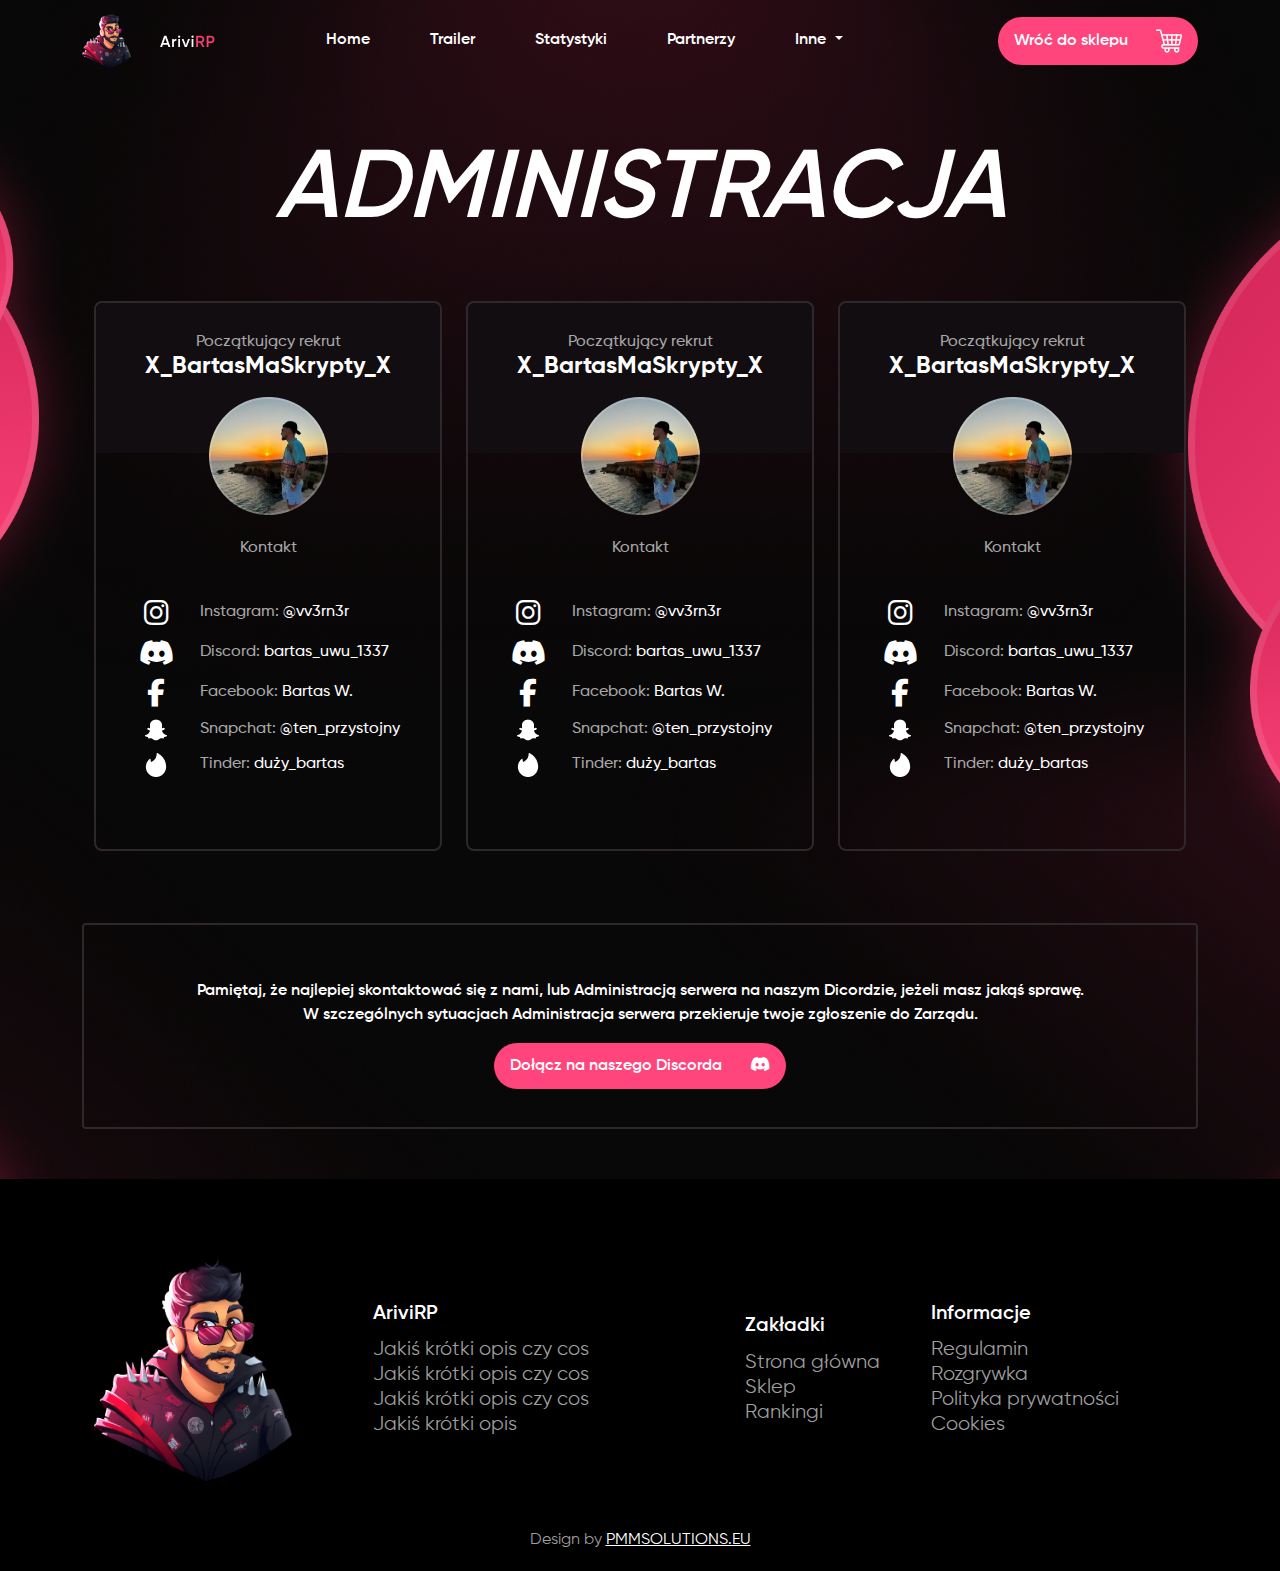
==== administracja.html @ 3c6401f3 "first-commit" ====
<!DOCTYPE html>
<html lang="en">
<head>
    <meta charset="UTF-8">
    <meta name="viewport" content="width=device-width, initial-scale=1.0">
    <title>ADMINISTRACJA</title>
    <link rel="shortcut icon" href="assets/images/logo.png">
    <!-- Bootstrap CSS -->
    <link rel="stylesheet" href="https://cdn.jsdelivr.net/npm/bootstrap@5.0.2/dist/css/bootstrap.min.css">
    <!-- fontawesome CSS -->
    <link rel="stylesheet" href="https://cdnjs.cloudflare.com/ajax/libs/font-awesome/6.5.1/css/all.min.css">

    <link href="assets/css/style.css" rel="stylesheet">
</head>
<body>
    <div class="wrapper">
        <div class="header">
            <nav class="navbar navbar-expand-lg">
                <div class="container">
                  <a class="navbar-brand" href="#">
                    <img src="assets/images/logo.png" class="me-4">
                    <img src="assets/images/logo-text.png" class="mb-none">
                  </a>
                  <button class="navbar-toggler" type="button" data-bs-toggle="collapse" data-bs-target="#navbarSupportedContent" aria-controls="navbarSupportedContent" aria-expanded="false" aria-label="Toggle navigation">
                    <img src="assets/images/menu-bar.png" alt="">
                  </button>
                  <div class="collapse navbar-collapse" id="navbarSupportedContent">
                    <ul class="navbar-nav mx-auto mb-2 mb-lg-0">
                      <li class="nav-item">
                        <a class="nav-link" href="index.html">Home</a>
                      </li>
                      <li class="nav-item">
                        <a class="nav-link" href="#">Trailer</a>
                      </li>
                      <li class="nav-item">
                        <a class="nav-link" href="#">Statystyki</a>
                      </li>
                      <li class="nav-item">
                        <a class="nav-link" href="#">Partnerzy</a>
                      </li>
                      <li class="nav-item dropdown">
                        <a class="nav-link dropdown-toggle" href="#" role="button" data-bs-toggle="dropdown" aria-expanded="false">
                            Inne
                        </a>
                        <ul class="dropdown-menu">
                          <li><a class="dropdown-item" href="administracja.html">Administracja</a></li>
                          <li><a class="dropdown-item" href="regulamin-rozgrywki.html">Regulamin rozgrywki</a></li>
                          <li><a class="dropdown-item" href="zbanowani.html">Zbanowani</a></li>
                        </ul>
                      </li>
                    </ul>
                    <ul class="navbar-nav">
                        <li class="nav-item">
                          <a class="btn btn-main" href="sklep.html">Wróć do sklepu <img src="assets/images/shopping-cart.png" class="ms-4"></a>
                        </li>
                    </ul>
                  </div>
                </div>
            </nav>
        </div>
        <div class="main-content">
            <div class="container">
                <div class="page-heading">ADMINISTRACJA</div>
                <div class="admin-cards-section pb-5">
                  <div class="row w-100 mx-auto">
                    <div class="col-lg-4 col-md-4 col-sm-12 col-12 mb-4">
                      <div class="admin-card">
                        <div class="top-content">
                          <div class="tag">Początkujący rekrut</div>
                          <div class="title">X_BartasMaSkrypty_X</div>
                          <div class="img mb-4"><img src="assets/images/card-avatar.png" class="mw-100"></div>
                          <div class="name">Kontakt</div>
                        </div>
                        <div class="social-content">
                          <div class="icon-flex">
                            <div class="icon"><i class="fab fa-instagram"></i></div>
                            <div>Instagram: <span class="text-white">@vv3rn3r</span></div>
                          </div>
                          <div class="icon-flex">
                            <div class="icon"><i class="fab fa-discord"></i></div>
                            <div>Discord: <span class="text-white">bartas_uwu_1337</span></div>
                          </div>
                          <div class="icon-flex">
                            <div class="icon"><i class="fab fa-facebook-f"></i></div>
                            <div>Facebook: <span class="text-white">Bartas W.</span></div>
                          </div>
                          <div class="icon-flex">
                            <div class="icon"><img src="assets/images/ghost.png"></div>
                            <div>Snapchat: <span class="text-white">@ten_przystojny</span></div>
                          </div>
                          <div class="icon-flex">
                            <div class="icon"><img src="assets/images/fire.png"></div>
                            <div>Tinder: <span class="text-white">duży_bartas</span></div>
                          </div>
                        </div>
                      </div>
                    </div>
                    <div class="col-lg-4 col-md-4 col-sm-12 col-12 mb-4">
                      <div class="admin-card">
                        <div class="top-content">
                          <div class="tag">Początkujący rekrut</div>
                          <div class="title">X_BartasMaSkrypty_X</div>
                          <div class="img mb-4"><img src="assets/images/card-avatar.png" class="mw-100"></div>
                          <div class="name">Kontakt</div>
                        </div>
                        <div class="social-content">
                          <div class="icon-flex">
                            <div class="icon"><i class="fab fa-instagram"></i></div>
                            <div>Instagram: <span class="text-white">@vv3rn3r</span></div>
                          </div>
                          <div class="icon-flex">
                            <div class="icon"><i class="fab fa-discord"></i></div>
                            <div>Discord: <span class="text-white">bartas_uwu_1337</span></div>
                          </div>
                          <div class="icon-flex">
                            <div class="icon"><i class="fab fa-facebook-f"></i></div>
                            <div>Facebook: <span class="text-white">Bartas W.</span></div>
                          </div>
                          <div class="icon-flex">
                            <div class="icon"><img src="assets/images/ghost.png"></div>
                            <div>Snapchat: <span class="text-white">@ten_przystojny</span></div>
                          </div>
                          <div class="icon-flex">
                            <div class="icon"><img src="assets/images/fire.png"></div>
                            <div>Tinder: <span class="text-white">duży_bartas</span></div>
                          </div>
                        </div>
                      </div>
                    </div>
                    <div class="col-lg-4 col-md-4 col-sm-12 col-12 mb-4">
                      <div class="admin-card">
                        <div class="top-content">
                          <div class="tag">Początkujący rekrut</div>
                          <div class="title">X_BartasMaSkrypty_X</div>
                          <div class="img mb-4"><img src="assets/images/card-avatar.png" class="mw-100"></div>
                          <div class="name">Kontakt</div>
                        </div>
                        <div class="social-content">
                          <div class="icon-flex">
                            <div class="icon"><i class="fab fa-instagram"></i></div>
                            <div>Instagram: <span class="text-white">@vv3rn3r</span></div>
                          </div>
                          <div class="icon-flex">
                            <div class="icon"><i class="fab fa-discord"></i></div>
                            <div>Discord: <span class="text-white">bartas_uwu_1337</span></div>
                          </div>
                          <div class="icon-flex">
                            <div class="icon"><i class="fab fa-facebook-f"></i></div>
                            <div>Facebook: <span class="text-white">Bartas W.</span></div>
                          </div>
                          <div class="icon-flex">
                            <div class="icon"><img src="assets/images/ghost.png"></div>
                            <div>Snapchat: <span class="text-white">@ten_przystojny</span></div>
                          </div>
                          <div class="icon-flex">
                            <div class="icon"><img src="assets/images/fire.png"></div>
                            <div>Tinder: <span class="text-white">duży_bartas</span></div>
                          </div>
                        </div>
                      </div>
                    </div>
                  </div>
                </div>
                <div class="main-card">
                    <p class="text-center">Pamiętaj, że najlepiej skontaktować się z nami, lub Administracją serwera na naszym Dicordzie, jeżeli masz jakąś sprawę. <br> W szczególnych sytuacjach Administracja serwera przekieruje twoje zgłoszenie do Zarządu.</p>
                    <div class="buttons text-center">
                        <a href="#" class="btn btn-main">Dołącz na naszego Discorda <i class="fab fa-discord ms-4"></i></a>
                    </div>
                </div>
            </div>
        </div>
        <div class="footer-section">
          <div class="container">
            <div class="footer-top">
              <div class="row mx-auto w-100 align-items-center">
                <div class="col-lg-3 col-md-3 col-sm-12 col-12">
                  <div class="footer-logo">
                    <img src="assets/images/hero-logo.png" class="w-100">
                  </div>
                </div>
                <div class="col-lg-4 col-md-3 col-sm-12 col-12">
                  <div class="footer-heading">AriviRP</div>
                  <div class="footer-link"><a href="#">Jakiś krótki opis czy cos</a></div>
                  <div class="footer-link"><a href="#">Jakiś krótki opis czy cos</a></div>
                  <div class="footer-link"><a href="#">Jakiś krótki opis czy cos</a></div>
                  <div class="footer-link"><a href="#">Jakiś krótki opis</a></div>
                </div>
                <div class="col-lg-2 col-md-3 col-sm-12 col-12">
                  <div class="footer-heading">Zakładki</div>
                  <div class="footer-link"><a href="#">Strona główna</a></div>
                  <div class="footer-link"><a href="#">Sklep</a></div>
                  <div class="footer-link"><a href="#">Rankingi</a></div>
                </div>
                <div class="col-lg-3 col-md-3 col-sm-12 col-12">
                  <div class="footer-heading">Informacje</div>
                  <div class="footer-link"><a href="#">Regulamin</a></div>
                  <div class="footer-link"><a href="#">Rozgrywka</a></div>
                  <div class="footer-link"><a href="#">Polityka prywatności</a></div>
                  <div class="footer-link"><a href="#">Cookies</a></div>
                </div>
              </div>
            </div>
            <div class="footer-copyright">
              <div class="text">Design by <a href="#">PMMSOLUTIONS.EU</a></div>
            </div>
          </div>
        </div>

    </div>


    <!-- Jquery CDN -->
    <script src="https://cdnjs.cloudflare.com/ajax/libs/jquery/3.4.1/jquery.min.js"></script>
    <!-- Bootstrap JS -->
    <script src="https://cdn.jsdelivr.net/npm/bootstrap@5.0.2/dist/js/bootstrap.bundle.min.js"></script>
    

</body>
</html>
---- assets/css/style.css ----
@font-face {
    font-family: "Gilroy";
    src: url(gilroy/Gilroy-Regular.ttf);
}
@font-face {
    font-family: "Gilroy-Medium";
    src: url(gilroy/Gilroy-Medium.ttf);
}
@font-face {
    font-family: "Gilroy-semibold";
    src: url(gilroy/Gilroy-SemiBold.ttf);
}
@font-face {
    font-family: "Gilroy-bold";
    src: url(gilroy/Gilroy-Bold.ttf);
}

*{
    padding: 0px;
    margin: 0px;
    box-sizing: border-box;
}

.btn {
    outline: 0px !important;
    box-shadow: none !important;
    color: inherit !important;
}

body {
    background-color: #090808;
    color: #FFFFFF;
    font-family: "Gilroy-semibold";
    scroll-behavior: smooth;
}
body .wrapper {
    background-image: url('../images/body-bg.png');
    /* background-position: center; */
    background-repeat: no-repeat;
    /* background-size: 100% 100%; */
    /* background-position: center; */
    background-size: cover;
}
.navbar-nav .nav-link{
    font-size: 16px;
    font-weight: 400;
    line-height: 19.6px;
    padding: 10px 60px 10px 0px !important;
    color: #FFFFFF;
    /* color: #D22557;
    color: #FF457B; */
}
.btn-main {
    background-color: #FF457B;
    border-radius: 50px;
    min-width: 150px;
    padding: 10px 15px !important;
    color: #FFFFFF !important;
}

.main-content{
    min-height: 100vh;
    padding: 50px 0px;
    background-image: url('../images/section-bg.png');
    background-size: calc(100% + 60px);
    background-position: top center;
}

.footer-section {
    background-color: #000000;
    padding: 80px 0px 20px;
}
.footer-section .footer-top {
    padding-bottom: 50px;
}
.footer-top .footer-logo img{
    max-width: 198px;
}
.footer-top .footer-heading{
    font-size: 20px;
    font-weight: 400;
    line-height: 24.5px;
    margin-bottom: 12px;
}
.footer-top .footer-link a{
    font-size: 20px;
    font-weight: 400;
    line-height: 24px;
    font-family: "Gilroy";
    display: inline-block;
    text-decoration: none;
    color: #9E9E9E;
}
.footer-section .footer-copyright{
    font-family: "Gilroy";
    font-size: 16px;
    font-weight: 400;
    line-height: 19.2px;
    text-align: center;
    color: #9E9E9E;
}
.footer-section .footer-copyright a{
    color: #FFFFFF;
}

.page-heading {
    font-size: 96px;
    font-style: italic;
    font-weight: 400;
    line-height: 120px;
    text-align: center;
    margin-bottom: 50px;
}

.main-card {
    border: 2px solid #2e282c;
    padding: 54px 20px 38px;
    border-radius: 4px;
    position: relative;
}
.main-card .vector-icon{
    position: absolute;
    left: 8px;
    top: 5px;
}
.main-card .newslatter-form{
    max-width: 806px !important;
    margin: auto;
    margin-bottom: 50px;
    border: 2px solid #2e282c;
    border-radius: 50px;
}
.main-card .newslatter-form .input-group{
    display: flex;
    width: 100%;
    align-items: center;
}
.main-card .newslatter-form .input-group .input-div{
    flex: 1;
}
.main-card .newslatter-form .input-group .input-div input{
    padding: 10px 25px;
    border: 0px;
    background-color: transparent;
    color: #FFFFFF;
    outline: 0px;
    box-shadow: none;
}
.main-card .newslatter-form .btn-main{
    border-radius: 50px !important;
}
.main-card .text{
    font-size: 20px;
    font-style: italic;
    font-weight: 400;
    line-height: 24.76px;
    text-align: center;
    max-width: 947px;
    margin: auto;
    margin-bottom: 30px;
}
.main-card .btn-main {
    min-width: 250px;
}
.btn-icon {
    background-color: #FF457B;
    border-radius: 50px;
    padding: 8px 10px;
    color: #FFFFFF !important;
}

.add-to-cart-card.main-card {
    padding: 18px 16px;
}
.add-to-cart-card.main-card .vector-icon {
    top: 10px;
}
.add-to-cart-card .title {
    max-width: 747px;
    text-align: center;
    margin-bottom: 18px;
}
.add-to-cart-card .item {
    border: 2px solid #2e282c;
    border-radius: 8px;
    padding: 10px 20px;
    display: flex;
    width: 100%;
    flex-wrap: wrap;
    justify-content: space-between;
    align-items: center;
    font-size: 14px;
    font-weight: 400;
    line-height: 16.8px;
    color: #AFAFAF;
    margin-bottom: 10px;
}
.add-to-cart-card .item .d-flex {
    gap: 50px;
    align-items: center;
}
.text-white {
    color: #FFFFFF;
}
.add-to-cart-card .item .item-qty {
    border: 2px solid #2e282c;
    padding: 8px 10px;
    border-radius: 4px;
}
.add-to-cart-card .total-price {
    font-size: 14px;
    font-weight: 400;
    line-height: 16.8px;
    color: #AFAFAF;
    max-width: 270px;
    margin-left: auto;
}
.add-to-cart-bottom-button{
    padding: 40px 0px;
    font-size: 14px;
    font-weight: 400;
    line-height: 16.8px;
    color: #AFAFAF;
}
.add-to-cart-bottom-button .btn-main{
    min-width: 280px;
}

.tabs-section .nav-tabs {
    border: 0px;
    gap: 20px;
    justify-content: center;
}
.tabs-section .nav-tabs .nav-link {
    width: calc(25% - 20px);
    border: 2px solid #2e282c;
    border-radius: 8px;
    font-family: "Gilroy-Medium";
    font-size: 20px;
    font-weight: 400;
    line-height: 24px;
    color: #A8A8A8;
}
.tabs-section .nav-tabs .nav-link.active {
    border-color: #FF3F84;
    color: #FFFFFF;
    background-color: inherit;
}
.tabs-section .tab-content .tab-pane .top-text {
    font-family: "Gilroy-Medium";
    font-size: 20px;
    font-weight: 400;
    line-height: 24.26px;
    color: #EDEDED;
    margin-bottom: 24px;
}
.tabs-section .tab-content .tab-pane p {
    font-family: "Gilroy";
    font-size: 20px;
    font-weight: 400;
    line-height: 24px;
    color: #A096AF;
}

.section-heading{
    font-family: "Gilroy-bold";
    font-size: 64px;
    font-style: italic;
    font-weight: 400;
    line-height: 80px;
    text-align: center;
    margin-bottom: 24px;
}

.tabs-carousel .nav-tabs .nav-link {
    width: calc(33.33% - 20px);
}

/* Carousel */

.owl-nav button {
    position: absolute;
    top: 10px;
    color: #FFFFFF!important;
    margin: 0;
    transition: all 0.3s ease-in-out;
    width: 25px;
    height: 25px;
    border-radius: 20px;
    font-size: 20px!important;
    line-height: 1!important;
}
.owl-nav button.owl-prev {
    left: -30px;
}
.owl-nav button.owl-next {
    right: -30px;
}
.owl-nav button:focus {
    outline: none;
}

.ranking-section {
    padding: 20px 0px 80px;
}
.ranking-section .ranking-product-card {
    height: 222px;
    display: flex;
    gap: 10px;
    align-items: center;
    border: 2px solid #2e282c;
    border-radius: 8px;
}
.ranking-section .ranking-product-card .img {
    height: 100%;
    display: flex;
    justify-content: center;
    align-items: center;
    border-radius: 8px 0px 0px 8px;
}
.ranking-section .ranking-product-card .img {
    background-color: #120D10;
    padding: 20px;
}
.ranking-section .ranking-product-card .img img{
    max-width: 113px;
}
.ranking-section .ranking-product-card .content {
    padding: 20px;
    flex: 1;
    font-family: "Gilroy-Medium";
    font-size: 20px;
    font-weight: 400;
    line-height: 24.26px;
    color: #A8A8A8;
}
.ranking-section .ranking-product-card .content .product-price{
    font-family: "Gilroy-bold";
    font-size: 32px;
    font-weight: 400;
    line-height: 40px;
    color: #FFFFFF;
}


.sklep-section .ranking-product-card {
    margin-top: 20px;
}
.sklep-section .ranking-product-card.active {
    border-color: #FF3F84;
    position: relative;
}
.sklep-section .ranking-product-card.active::before {
    content: "Promocja";
    border: 2px solid #FF3F84;
    background-color: #120D10;
    border-radius: 8px;
    font-family: "Gilroy-bold";
    font-size: 16px;
    font-weight: 400;
    line-height: 19.6px;
    width: 130px;
    position: absolute;
    top: -20px;
    right: 12px;
    height: 32px;
    padding: 4px;
    text-align: center;
}
.sklep-section .ranking-product-card .content {
    padding: 10px
}
.sklep-section .ranking-product-card .content .product-title {
    font-family: "Gilroy-bold";
    font-size: 20px;
    font-weight: 400;
    line-height: 24.76px;
    color: #FFFFFF;
}
.sklep-section .ranking-product-card .content .btn-main {
    display: flex;
    align-items: center;
    justify-content: space-between;
    flex: 1;
}
.sklep-section .ranking-product-card .content .img-fluid {
    max-width: 25px;
}
.sklep-section .ranking-product-card .content .product-tag {
    font-family: "Gilroy";
    font-size: 14px;
    font-weight: 400;
    line-height: 16.8px;
}
.sklep-section .ranking-product-card .content .product-price {
    font-family: "Gilroy-bold";
    font-size: 32px;
    font-weight: 400;
    line-height: 40px;
    color: #FFFFFF;
    position: relative;
    margin: 12px 0px;
}
.sklep-section .ranking-product-card .content .product-price .cut-price {
    font-family: "Gilroy-bold";
    font-size: 20px;
    font-weight: 400;
    line-height: 24.5px;
    color: #FF3E3E;
    position: absolute;
    top: 0px;
    left: 120px;
}
.sklep-section .ranking-product-card .content .product-button {
    display: flex;
    justify-content: space-between;
    align-items: center;
}
.sklep-section .owl-nav button {
    top: 50%;
}

.admin-cards-section .admin-card {
    border: 2px solid #2e282c;
    border-radius: 8px;
    padding: 30px 40px;
    max-width: 420px;
    height: 100%;
    font-family: "Gilroy-Medium";
    font-size: 16px;
    font-weight: 400;
    line-height: 19.41px;
    color: #A8A8A8;
    position: relative;
}
.admin-cards-section .admin-card::before {
    background-color: #120D10;
    border-radius: 8px 8px 0px 0px;
    position: absolute;
    content: " ";
    height: 150px;
    width: 100%;
    top: 0px;
    left: 0px;
}
.admin-cards-section .admin-card .top-content {
    text-align: center;
    position: relative;
    padding-bottom: 40px;
}
.admin-cards-section .admin-card .top-content .title {
    font-family: "Gilroy-bold";
    font-size: 24px;
    font-weight: 400;
    line-height: 29.71px;
    color: #FFFFFF;
    margin-bottom: 15px;
}
.admin-cards-section .admin-card .social-content {
    padding-bottom: 30px;
}
.admin-cards-section .admin-card .social-content .icon-flex {
    display: flex;
    align-items: center;
    gap: 24px;
    margin-bottom: 12px;
}
.admin-cards-section .admin-card .social-content .icon-flex .icon{
    width: 40px;
    text-align: center;
    font-size: 28px;
    color: #FFFFFF;
}

.table-content {
    padding: 50px 0px;
}
.table-content .table-heading {
    font-family: "Gilroy";
    font-size: 20px;
    font-weight: 400;
    line-height: 24px;
    color: #555555;
}
.table-content .table-body {
    font-family: "Gilroy-Medium";
    font-size: 20px;
    font-weight: 400;
    line-height: 24.26px;
    color: #CECECE;
}
.table-content .table-body .row{
    border: 2px solid #2e282c;
    border-radius: 8px;
    padding: 12px 0px;
    margin-bottom: 18px;
}
.table-content .table-body .row.row-FFD363{
    border-color: #FFD363;
    background-color: rgba(255, 211, 99, 0.16);
}
.table-content .table-body .row.row-AEAEAE{
    border-color: #AEAEAE;
    background-color: rgba(174, 174, 174, 0.16);
}
.table-content .table-body .row.row-9E5B35{
    border-color: #9E5B35;
    background-color: rgba(158, 91, 53, 0.16);
}
.table-content .table-body .d-flex {
    gap: 20px;
}
.table-content .table-body .tag {
    font-size: 12px;
    line-height: 14.56px;
    color: #8A8A8A;
}
.table-content .table-footer  {
    padding: 30px 0px;
}
.table-content .table-footer .btn-main {
    min-width: 250px;
}

.page-img {
    max-width: 1050px;
    margin: auto;
}

.banner-section {
    background-image: url('../images/baner-bg.png');
    /* background-size: contain; */
    background-position: right;
    background-repeat: no-repeat;
    min-height: 300px;
}
.banner-section .left-content {
    background-image: url('../images/baner-vector.png');
    background-size: contain;
    background-position: left;
    background-repeat: no-repeat;
    padding: 12px 12px;
    height: 100%;
}
.banner-section .left-content .center-content {
    padding: 10px 50px;
}
.banner-section .title {
    color: #FA4F4F;
    font-family: "Gilroy-bold";
    font-size: 40px;
    font-weight: 400;
    line-height: 50px;
    margin-bottom: 40px;
}
.banner-section .heading {
    font-family: "Gilroy-bold";
    font-size: 64px;
    font-weight: 400;
    line-height: 80px;
    margin-bottom: 10px;
}
.banner-section .text {
    font-family: "Gilroy-Medium";
    color: #CFCFCF;
    font-size: 16px;
    font-weight: 400;
    line-height: 19.41px;
}

.header-index {
    background-image: url('../images/hero-bg.png');
    background-size: cover;
    position: relative;
}
.header-index::before {
    position: absolute;
    content: " ";
    width: 100%;
    height: 100%;
    background-image: url('../images/hero-logo-transparent.png');
    background-size: contain;
    background-repeat: no-repeat;
    background-position: right;
}
.hero-section {
    min-height: calc(100vh - 60px);
    display: flex;
    align-items: center;
    position: relative;
}
.hero-section .vector-down {
    width: 100%;
    position: absolute;
    text-align: center;
    height: 50px;
    bottom: 50px;
    font-size: 42px;
}
.hero-section .heading {
    font-family: "Gilroy-bold";
    font-size: 128px;
    font-style: italic;
    font-weight: 400;
    line-height: 163.2px;
}
.hero-section .text {
    font-family: "Gilroy";
    font-size: 24px;
    font-style: italic;
    font-weight: 400;
    line-height: 28.8px;
    color: #CFCFCF;
    margin: 5px 0px 30px;
}
.hero-section .btn-main {
    min-width: 190px;
}
.hero-section .dot {
    width: 10px;
    height: 10px;
    background-color: #D22557;
    display: inline-block;
    border-radius: 50px;
}
.text-D22557 {
    color: #D22557;
}

.main-content-index{
    background-image: none;
    padding-bottom: 0px;
}

.partnerzy-section,
.statystyki-section,
.tailer-section {
    background-image: url('../images/trailer-bg.png');
    background-size: cover;
    position: relative;
    min-height: 100vh;
    display: flex;
    align-items: center;
    text-align: center;
    padding: 60px 0px;
}
.partnerzy-section::before,
.statystyki-section::before,
.tailer-section::before {
    content: " ";
    background-color: #2e282c;
    opacity: 0.7;
    position: absolute;
    width: 100%;
    height: 100%;
    top: 0px;
    left: 0px;
    z-index: 1000;
}
.partnerzy-section::after,
.statystyki-section::after,
.tailer-section::after {
    content: " ";
    background-image: url('../images/section-bg.png');
    background-size: cover;
    position: absolute;
    width: 100%;
    height: 100%;
    top: 0px;
    left: 0px;
    z-index: 1001;
}
.partnerzy-section .container,
.statystyki-section .container,
.tailer-section .container {
    position: relative;
    z-index: 10000;
}
.tailer-section .btn-main {
    min-width: 190px;
}
.tailer-section .video-panel {
    max-width: 750px;
    margin: auto;
    margin-bottom: 40px;
}

.statystyki-section {
    background-image: url('../images/statystyki-bg.png');
}
.statystyki-section::before {
    opacity: 0.9;
}
.statystyki-section .statystyki-card {
    border: 2px solid #494548;
    border-radius: 8px;
    padding: 40px;
    display: flex;
    align-items: center;
    text-align: left;
    gap: 32px;
    font-family: "Gilroy";
    font-size: 20px;
    font-weight: 400;
    line-height: 24px;
    color: #CFCFCF;
    margin-bottom: 8px;
}
.statystyki-section .statystyki-card .icon img{
    width: 92px;
}
.statystyki-section .statystyki-card .price {
    font-family: "Gilroy-bold";
    font-size: 32px;
    font-weight: 400;
    line-height: 39.62px;
    color: #D22557;
}

.partnerzy-section {
    background-image: url('../images/partnerzy-bg.png');
}
.partnerzy-section::before {
    opacity: 0.8;
}
.partnerzy-section .partnerzy-flex{
    display: flex;
    flex-wrap: wrap;
    padding: 0px 30px;
    align-items: center;
    gap: 18px;
}
.partnerzy-section .partnerzy-flex .img{
    border: 2px solid #494548;
    border-radius: 8px;
    padding: 15px 10px;
    background: #24191e;
}
.partnerzy-section .partnerzy-flex .img img {
    width: 130px;
}

#productModal .modal-dialog {
    max-width: 950px;
    display: flex;
    align-items: center;
    width: 100%;
    height: 100%;
    padding: 10px;
}
#productModal .modal-content {
    background-color: #120D10;
    padding: 10px 20px;
}
#productModal .modal-content .modal-body{
    position: relative;
    padding: 0px;
}
#productModal .modal-content .modal-body .vector-back{
    top: 0px;
    position: absolute;
    left: 10px;
}
#productModal .modal-content .modal-body .vector-back .btn{
    font-size: 28px;
    padding: 0px;
    color: #525252 !important;
    font-weight: 400;
    font-family: "Gilroy";
}
#productModal .modal-content .modal-body .title {
    font-family: "Gilroy-bold";
    font-style: italic;
    font-size: 20px;
    font-weight: 400;
    line-height: 24.76px;
    color: #FFFFFF;
    text-align: center;
    margin-bottom: 20px;
}
#productModal .main-card {
    padding: 10px 20px;
    font-family: "Gilroy";
    font-size: 20px;
    font-weight: 400;
    line-height: 24px;
    color: #A096AF;
}
#productModal .main-card h4{
    font-family: "Gilroy-Medium";
    font-size: 20px;
    font-weight: 400;
    line-height: 24.26px;
    color: #EDEDED;
}
#productModal .btn-main{
    min-width: 250px;
    max-width: 100%;
}


@media screen and (max-width: 767px) {
    .mb-none{
        display: none;
    }
    .header {
        background-color: #000000;
    }
    .navbar-nav .nav-link{
        padding: 5px 0px !important;
    }
    .container{
        padding-left: 30px;
        padding-right: 30px;
    }
    .partnerzy-section::after,
    .statystyki-section::after,
    .tailer-section::after,
    .main-content {
        background-image: none;
    }
    .footer-section .footer-top {
        text-align: center;
    }
    .footer-section .footer-top .col-12{
        margin-bottom: 65px;
    }

    .page-heading{
        font-size: 48px;
        line-height: 60px;
    }

    .hero-section {
        justify-content: center;
        align-items: baseline;
        text-align: center;
    }
    .hero-section .row {
        flex-direction: column-reverse;
    }
    .hero-section .col-12 {
        padding: 0px;
    }
    .hero-section .img {
        max-width: 280px;
        margin: auto;
        margin-bottom: 15px;
    }
    .hero-section .heading {
        font-size: 64px;
        line-height: 73.2px;
        margin-top: 20px;
    }
    .hero-section .mb-buttons .btn-main {
        max-width: 180px;
        padding: 12px 40px;
        margin: auto;
        display: flex;
        justify-content: space-between;
        align-items: center;
    }
    .partnerzy-section,
    .statystyki-section,
    .tailer-section {
        min-height: auto;
    }
    .partnerzy-section .partnerzy-flex {
        gap: 10px;
        justify-content: space-around;
        padding: 0px;
    }
    .partnerzy-section .partnerzy-flex .img{
        max-width: calc(50% - 10px);
    }

    .banner-section {
        display: none;
    }
    .section-heading {
        font-size: 40px;
        line-height: 50px;
    }
    .sklep-section .ranking-product-card .content .btn-main{
        font-size: 14px;
        line-height: 20px;
    }

    .main-card .newslatter-form .btn-main{
        width: 97px;
        min-width: auto;
        white-space: nowrap;
        overflow: hidden;
    }
    .main-card {
        margin-top: 70px;
    }
    .add-to-cart-card.main-card .vector-icon,
    .main-card .vector-icon {
        left: 0px;
        top: -60px;
    }
    .main-card .vector-icon .btn {
        font-size: 28px;
    }
    .add-to-cart-card .mb-flex { 
        display: flex;
        gap: 10px;
        flex-wrap: wrap;
    }
    .add-to-cart-card .item {
        width: calc(50% - 10px);
        display: inline-block;
        margin-left: 5px;
        padding-left: 10px;
    }
    .add-to-cart-card .item .text-white {
        text-align: center;
        display: block;
    }
    .add-to-cart-card .item .left-content .d-flex {
        display: block !important;
    }
    .add-to-cart-card .item .right-content .d-flex {
        justify-content: center;
    }
    .add-to-cart-card .item .right-content .d-flex div{
        display: flex;
        flex-wrap: wrap;
        align-items: center;
    }
    .add-to-cart-card .item .right-content .d-flex div.mb-none{
        display: none;
    }
    .add-to-cart-card .item .right-content .d-flex div .d-md-none{
        width: 28px;
        margin-left: 8px;
    }
    .add-to-cart-card .item .right-content .d-flex .text-white {
        width: 100%;
        text-align: center;
        margin-bottom: 10px;
    }
    .add-to-cart-card .item .item-qty {
        display: block;
        text-align: left;
        width: 70px;
    }
    .add-to-cart-card .total-price{
        margin-left: 0px;
        text-align: center;
        max-width: 100%;
        margin-top: 14px;
    }

    .tabs-section .nav-tabs .nav-link {
        width: 100%;
    }
    .table-content .table-body .d-flex{
        display: block !important;
        text-align: center;
    }
    .table-content .table-body .row,
    .tab-content .table-body .row {
        text-align: center;
    }
    .tab-content .table-body .row .text-mb-start {
        text-align: start;
    }
    .table-content .table-body .avatar-img,
    .tab-content .table-body .avatar-img {
        margin-bottom: 14px;
    }
    .table-content .table-body .row .text-end,
    .tab-content .table-body .row .text-end {
        margin-top: 15px;
        text-align: center !important;
    }
    .table-content .table-body .row>div {
        margin-bottom: 18px;
    }
}
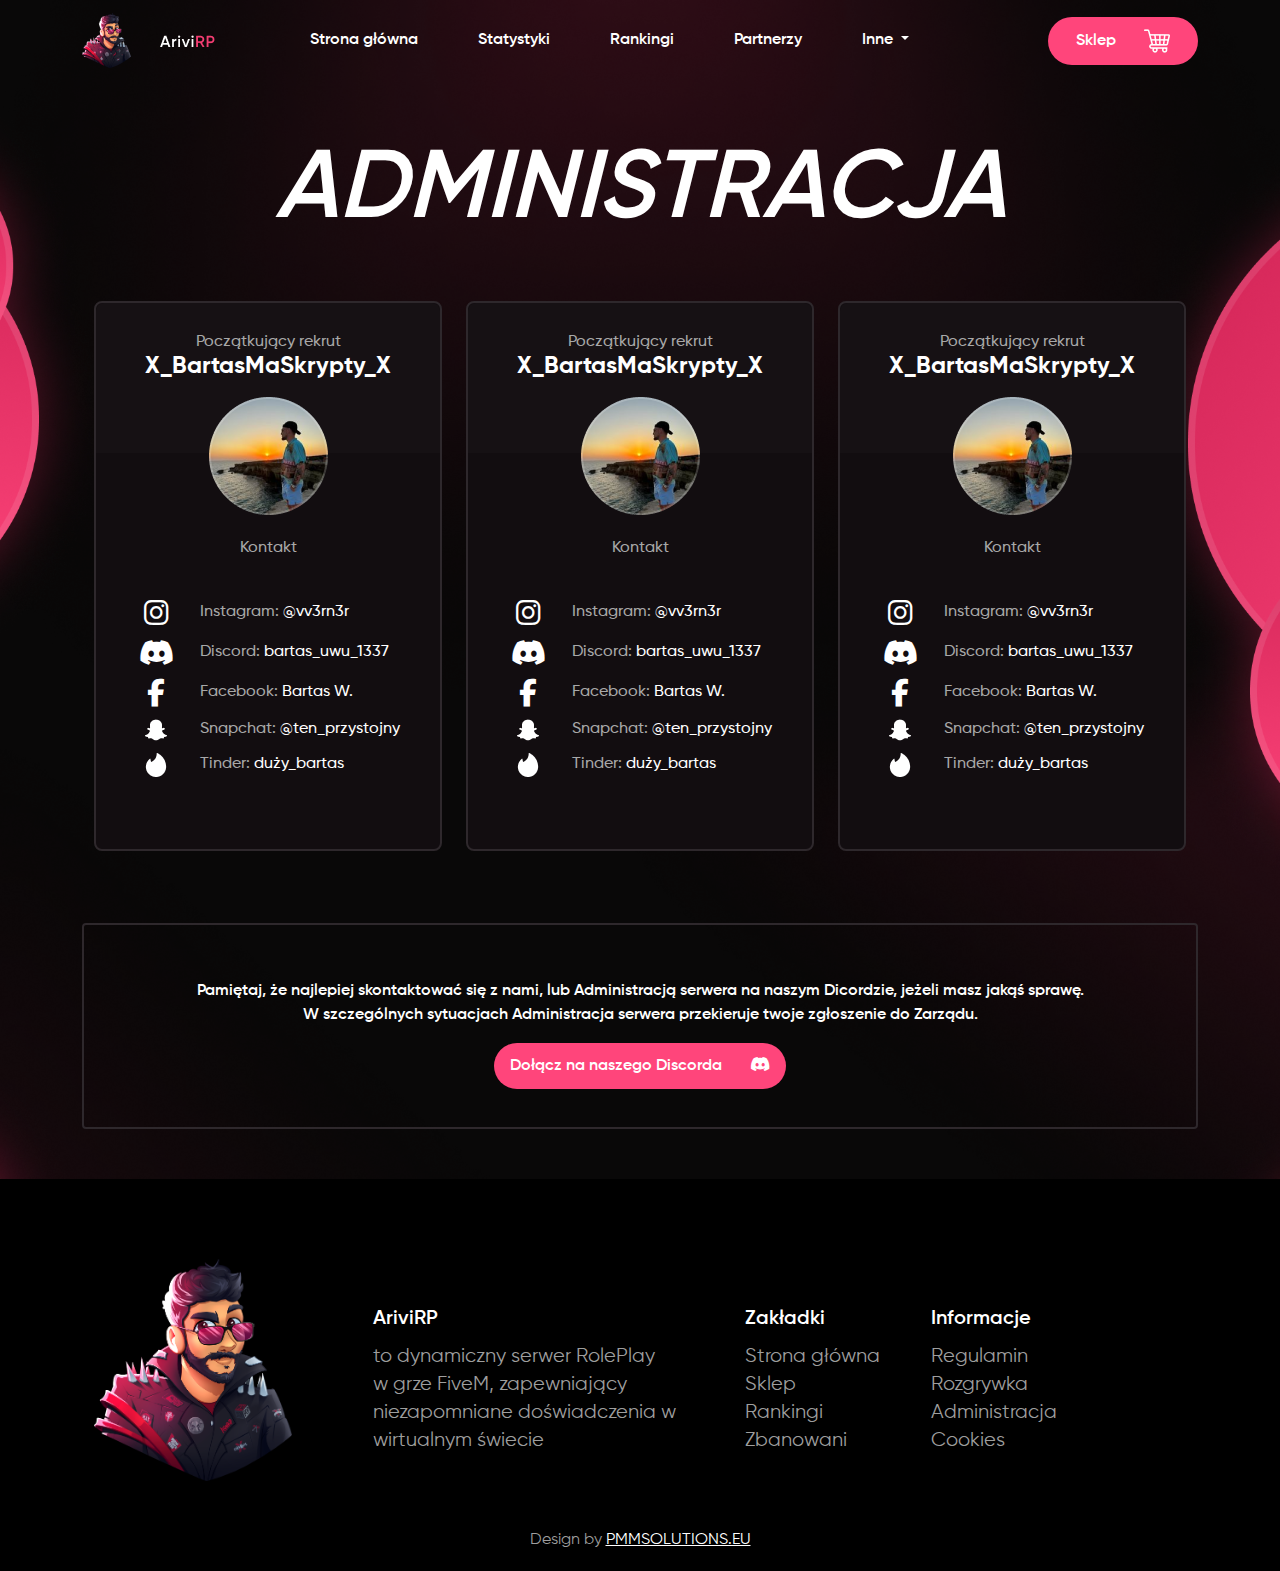
==== commit 9bcf1f3a: "change" ====
--- a/administracja.html
+++ b/administracja.html
@@ -16,48 +16,48 @@
 <body>
     <div class="wrapper">
         <div class="header">
-            <nav class="navbar navbar-expand-lg">
-                <div class="container">
-                  <a class="navbar-brand" href="#">
-                    <img src="assets/images/logo.png" class="me-4">
-                    <img src="assets/images/logo-text.png" class="mb-none">
-                  </a>
-                  <button class="navbar-toggler" type="button" data-bs-toggle="collapse" data-bs-target="#navbarSupportedContent" aria-controls="navbarSupportedContent" aria-expanded="false" aria-label="Toggle navigation">
-                    <img src="assets/images/menu-bar.png" alt="">
-                  </button>
-                  <div class="collapse navbar-collapse" id="navbarSupportedContent">
-                    <ul class="navbar-nav mx-auto mb-2 mb-lg-0">
+          <nav class="navbar navbar-expand-lg">
+              <div class="container">
+                <a class="navbar-brand" href="#">
+                  <img src="assets/images/logo.png" class="me-4">
+                  <img src="assets/images/logo-text.png" class="mb-none">
+                </a>
+                <button class="navbar-toggler" type="button" data-bs-toggle="collapse" data-bs-target="#navbarSupportedContent" aria-controls="navbarSupportedContent" aria-expanded="false" aria-label="Toggle navigation">
+                  <img src="assets/images/menu-bar.png" alt="">
+                </button>
+                <div class="collapse navbar-collapse" id="navbarSupportedContent">
+                  <ul class="navbar-nav mx-auto mb-2 mb-lg-0">
+                    <li class="nav-item">
+                      <a class="nav-link" href="index.html">Strona główna</a>
+                    </li>
+                    <li class="nav-item">
+                      <a class="nav-link" href="#statystyki-section">Statystyki</a>
+                    </li>
+                    <li class="nav-item">
+                      <a class="nav-link" href="rankingi.html">Rankingi</a>
+                    </li>
+                    <li class="nav-item">
+                      <a class="nav-link" href="#partnerzy-section">Partnerzy</a>
+                    </li>
+                    <li class="nav-item dropdown">
+                      <a class="nav-link dropdown-toggle" href="#" role="button" data-bs-toggle="dropdown" aria-expanded="false">
+                          Inne
+                      </a>
+                      <ul class="dropdown-menu">
+                        <li><a class="dropdown-item" href="administracja.html">Administracja</a></li>
+                        <li><a class="dropdown-item" href="regulamin-rozgrywki.html">Regulamin rozgrywki</a></li>
+                        <li><a class="dropdown-item" href="zbanowani.html">Zbanowani</a></li>
+                      </ul>
+                    </li>
+                  </ul>
+                  <ul class="navbar-nav">
                       <li class="nav-item">
-                        <a class="nav-link" href="index.html">Home</a>
+                        <a class="btn btn-main" href="#">Sklep <img src="assets/images/shopping-cart.png" class="ms-4"></a>
                       </li>
-                      <li class="nav-item">
-                        <a class="nav-link" href="#">Trailer</a>
-                      </li>
-                      <li class="nav-item">
-                        <a class="nav-link" href="#">Statystyki</a>
-                      </li>
-                      <li class="nav-item">
-                        <a class="nav-link" href="#">Partnerzy</a>
-                      </li>
-                      <li class="nav-item dropdown">
-                        <a class="nav-link dropdown-toggle" href="#" role="button" data-bs-toggle="dropdown" aria-expanded="false">
-                            Inne
-                        </a>
-                        <ul class="dropdown-menu">
-                          <li><a class="dropdown-item" href="administracja.html">Administracja</a></li>
-                          <li><a class="dropdown-item" href="regulamin-rozgrywki.html">Regulamin rozgrywki</a></li>
-                          <li><a class="dropdown-item" href="zbanowani.html">Zbanowani</a></li>
-                        </ul>
-                      </li>
-                    </ul>
-                    <ul class="navbar-nav">
-                        <li class="nav-item">
-                          <a class="btn btn-main" href="sklep.html">Wróć do sklepu <img src="assets/images/shopping-cart.png" class="ms-4"></a>
-                        </li>
-                    </ul>
-                  </div>
-                </div>
-            </nav>
+                  </ul>
+                </div>
+              </div>
+          </nav>
         </div>
         <div class="main-content">
             <div class="container">
@@ -170,33 +170,32 @@
                 </div>
             </div>
         </div>
+        
         <div class="footer-section">
           <div class="container">
             <div class="footer-top">
-              <div class="row mx-auto w-100 align-items-center">
+              <div class="row mx-auto w-100">
                 <div class="col-lg-3 col-md-3 col-sm-12 col-12">
                   <div class="footer-logo">
                     <img src="assets/images/hero-logo.png" class="w-100">
                   </div>
                 </div>
-                <div class="col-lg-4 col-md-3 col-sm-12 col-12">
+                <div class="col-lg-4 col-md-3 col-sm-12 col-12 pt-5">
                   <div class="footer-heading">AriviRP</div>
-                  <div class="footer-link"><a href="#">Jakiś krótki opis czy cos</a></div>
-                  <div class="footer-link"><a href="#">Jakiś krótki opis czy cos</a></div>
-                  <div class="footer-link"><a href="#">Jakiś krótki opis czy cos</a></div>
-                  <div class="footer-link"><a href="#">Jakiś krótki opis</a></div>
-                </div>
-                <div class="col-lg-2 col-md-3 col-sm-12 col-12">
+                  <div class="footer-link">to dynamiczny serwer RolePlay <br> w grze FiveM, zapewniający <br> niezapomniane doświadczenia w <br> wirtualnym świecie</div>
+                </div>
+                <div class="col-lg-2 col-md-3 col-sm-12 col-12 pt-5">
                   <div class="footer-heading">Zakładki</div>
-                  <div class="footer-link"><a href="#">Strona główna</a></div>
-                  <div class="footer-link"><a href="#">Sklep</a></div>
-                  <div class="footer-link"><a href="#">Rankingi</a></div>
-                </div>
-                <div class="col-lg-3 col-md-3 col-sm-12 col-12">
+                  <div class="footer-link"><a href="index.html">Strona główna</a></div>
+                  <div class="footer-link"><a href="sklep.html">Sklep</a></div>
+                  <div class="footer-link"><a href="rankingi.html">Rankingi</a></div>
+                  <div class="footer-link"><a href="zbanowani.html">Zbanowani</a></div>
+                </div>
+                <div class="col-lg-3 col-md-3 col-sm-12 col-12 pt-5">
                   <div class="footer-heading">Informacje</div>
-                  <div class="footer-link"><a href="#">Regulamin</a></div>
+                  <div class="footer-link"><a href="regulamin.html">Regulamin</a></div>
                   <div class="footer-link"><a href="#">Rozgrywka</a></div>
-                  <div class="footer-link"><a href="#">Polityka prywatności</a></div>
+                  <div class="footer-link"><a href="administracja.html">Administracja</a></div>
                   <div class="footer-link"><a href="#">Cookies</a></div>
                 </div>
               </div>
--- a/assets/css/style.css
+++ b/assets/css/style.css
@@ -82,10 +82,17 @@
     line-height: 24.5px;
     margin-bottom: 12px;
 }
+.footer-top .footer-link {
+    font-size: 20px;
+    font-weight: 400;
+    line-height: 28px;
+    font-family: "Gilroy";
+    color: #9E9E9E;
+}
 .footer-top .footer-link a{
     font-size: 20px;
     font-weight: 400;
-    line-height: 24px;
+    line-height: 28px;
     font-family: "Gilroy";
     display: inline-block;
     text-decoration: none;
@@ -273,14 +280,14 @@
 }
 
 .tabs-carousel .nav-tabs .nav-link {
-    width: calc(33.33% - 20px);
+    width: calc(100% - 20px);
 }
 
 /* Carousel */
 
 .owl-nav button {
     position: absolute;
-    top: 10px;
+    top: 30%;
     color: #FFFFFF!important;
     margin: 0;
     transition: all 0.3s ease-in-out;
@@ -310,6 +317,7 @@
     align-items: center;
     border: 2px solid #2e282c;
     border-radius: 8px;
+    background-color: #120D10;
 }
 .ranking-section .ranking-product-card .img {
     height: 100%;
@@ -319,7 +327,7 @@
     border-radius: 8px 0px 0px 8px;
 }
 .ranking-section .ranking-product-card .img {
-    background-color: #120D10;
+    background-color: rgba(255, 255, 255, 2%);
     padding: 20px;
 }
 .ranking-section .ranking-product-card .img img{
@@ -432,9 +440,10 @@
     line-height: 19.41px;
     color: #A8A8A8;
     position: relative;
+    background-color: #120D10;
 }
 .admin-cards-section .admin-card::before {
-    background-color: #120D10;
+    background-color: rgba(255, 255, 255, 2%);
     border-radius: 8px 8px 0px 0px;
     position: absolute;
     content: " ";
@@ -645,7 +654,6 @@
     padding: 60px 0px;
 }
 .partnerzy-section::before,
-.statystyki-section::before,
 .tailer-section::before {
     content: " ";
     background-color: #2e282c;
@@ -688,9 +696,6 @@
 .statystyki-section {
     background-image: url('../images/statystyki-bg.png');
 }
-.statystyki-section::before {
-    opacity: 0.9;
-}
 .statystyki-section .statystyki-card {
     border: 2px solid #494548;
     border-radius: 8px;
@@ -798,6 +803,17 @@
     max-width: 100%;
 }
 
+.navbar-nav .dropdown-menu{
+    background: transparent;
+}
+.navbar-nav .dropdown-item {
+    padding-left: 0px;
+    color: #C5C5C5;
+}
+.navbar-nav .dropdown-item:hover {
+    background-color: transparent;
+    color: #fff;
+}
 
 @media screen and (max-width: 767px) {
     .mb-none{
@@ -823,7 +839,7 @@
         text-align: center;
     }
     .footer-section .footer-top .col-12{
-        margin-bottom: 65px;
+        margin-bottom: 45px;
     }
 
     .page-heading{
@@ -831,10 +847,14 @@
         line-height: 60px;
     }
 
+    .hero-section .vector-down {
+        bottom: 0px;
+    }
     .hero-section {
         justify-content: center;
         align-items: baseline;
         text-align: center;
+        padding-bottom: 80px;
     }
     .hero-section .row {
         flex-direction: column-reverse;
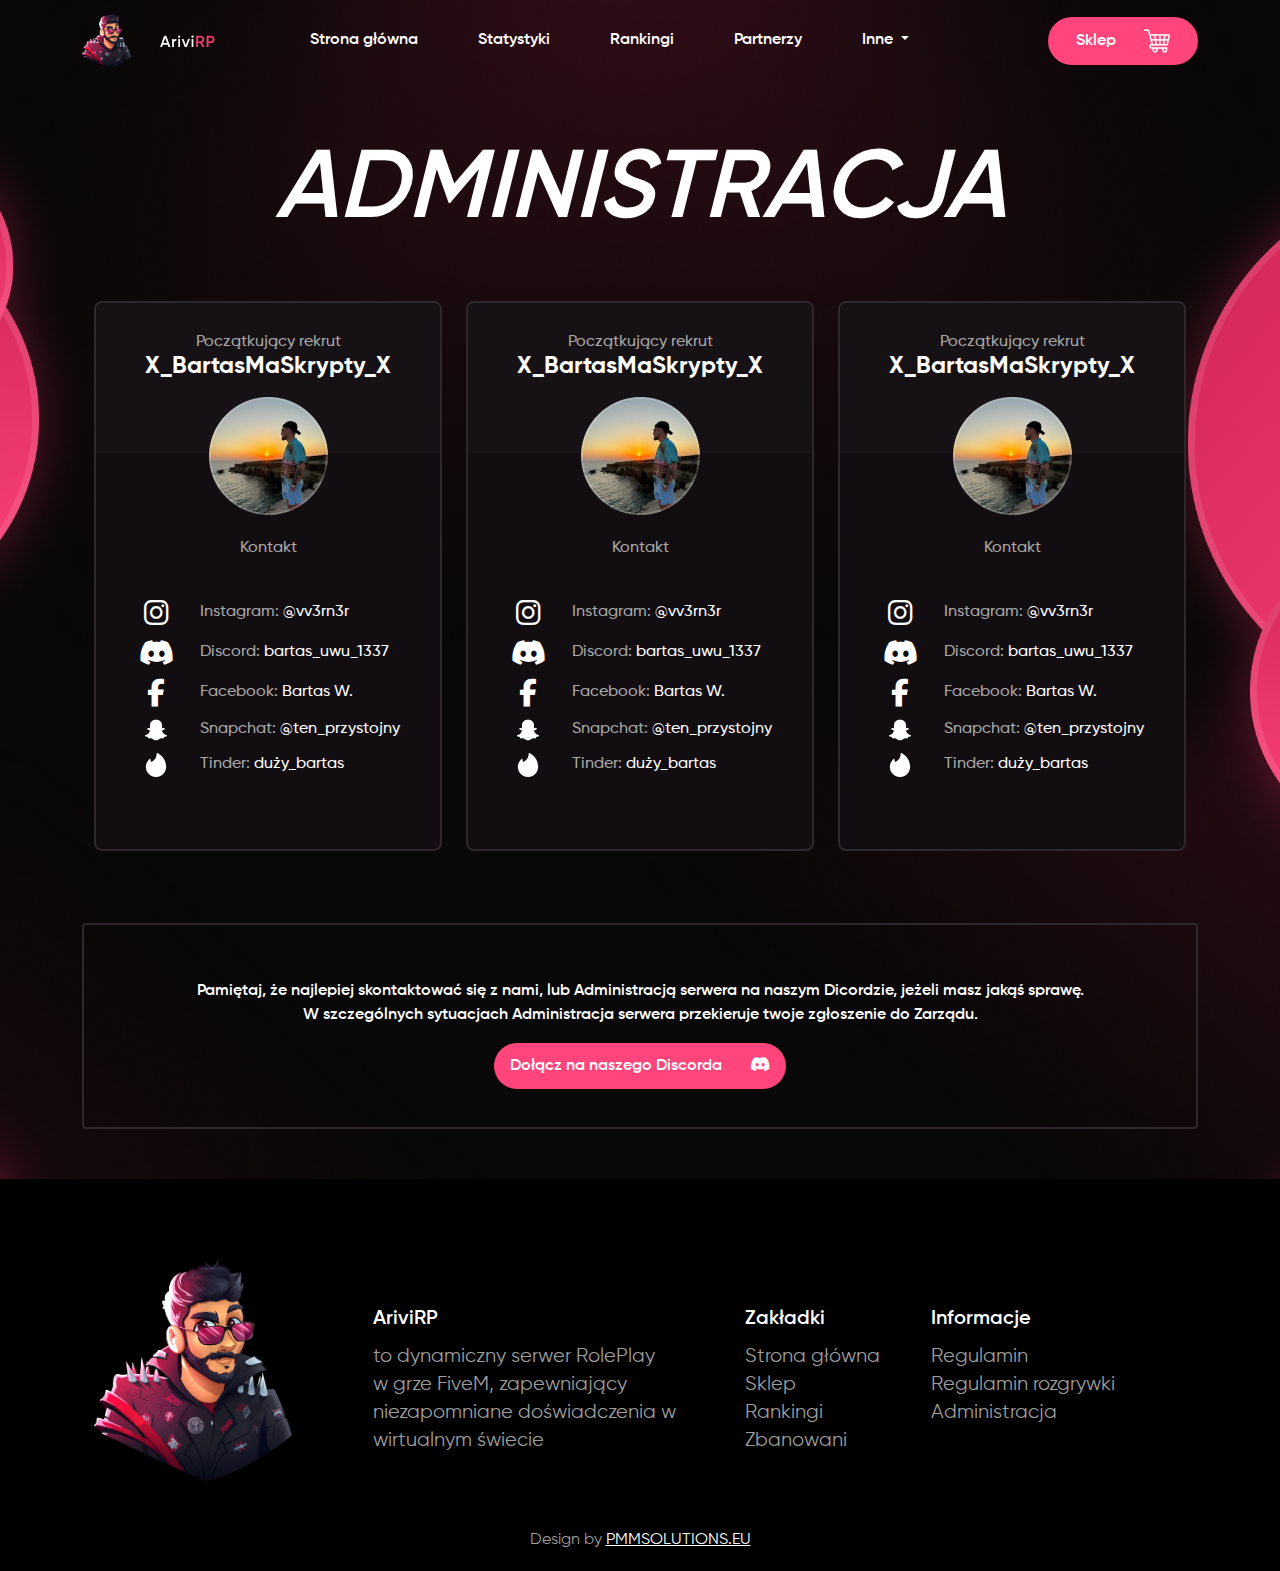
==== commit ccb65acb: "ch" ====
--- a/administracja.html
+++ b/administracja.html
@@ -194,9 +194,8 @@
                 <div class="col-lg-3 col-md-3 col-sm-12 col-12 pt-5">
                   <div class="footer-heading">Informacje</div>
                   <div class="footer-link"><a href="regulamin.html">Regulamin</a></div>
-                  <div class="footer-link"><a href="#">Rozgrywka</a></div>
+                  <div class="footer-link"><a href="regulamin-rozgrywki.html">Regulamin rozgrywki</a></div>
                   <div class="footer-link"><a href="administracja.html">Administracja</a></div>
-                  <div class="footer-link"><a href="#">Cookies</a></div>
                 </div>
               </div>
             </div>
--- a/assets/css/style.css
+++ b/assets/css/style.css
@@ -40,6 +40,9 @@
     /* background-size: 100% 100%; */
     /* background-position: center; */
     background-size: cover;
+}
+body .wrapper.index-wrapper {
+    background-image: url('../images/index-bg.png');
 }
 .navbar-nav .nav-link{
     font-size: 16px;
@@ -578,7 +581,7 @@
 }
 
 .header-index {
-    background-image: url('../images/hero-bg.png');
+    /* background-image: url('../images/hero-bg.png'); */
     background-size: cover;
     position: relative;
 }
@@ -587,7 +590,7 @@
     content: " ";
     width: 100%;
     height: 100%;
-    background-image: url('../images/hero-logo-transparent.png');
+    /* background-image: url('../images/hero-logo-transparent.png'); */
     background-size: contain;
     background-repeat: no-repeat;
     background-position: right;
@@ -644,7 +647,7 @@
 .partnerzy-section,
 .statystyki-section,
 .tailer-section {
-    background-image: url('../images/trailer-bg.png');
+    /* background-image: url('../images/trailer-bg.png'); */
     background-size: cover;
     position: relative;
     min-height: 100vh;
@@ -656,7 +659,7 @@
 .partnerzy-section::before,
 .tailer-section::before {
     content: " ";
-    background-color: #2e282c;
+    /* background-color: #2e282c; */
     opacity: 0.7;
     position: absolute;
     width: 100%;
@@ -669,7 +672,7 @@
 .statystyki-section::after,
 .tailer-section::after {
     content: " ";
-    background-image: url('../images/section-bg.png');
+    /* background-image: url('../images/section-bg.png'); */
     background-size: cover;
     position: absolute;
     width: 100%;
@@ -693,9 +696,9 @@
     margin-bottom: 40px;
 }
 
-.statystyki-section {
+/* .statystyki-section {
     background-image: url('../images/statystyki-bg.png');
-}
+} */
 .statystyki-section .statystyki-card {
     border: 2px solid #494548;
     border-radius: 8px;
@@ -722,9 +725,9 @@
     color: #D22557;
 }
 
-.partnerzy-section {
+/* .partnerzy-section {
     background-image: url('../images/partnerzy-bg.png');
-}
+} */
 .partnerzy-section::before {
     opacity: 0.8;
 }
@@ -805,6 +808,7 @@
 
 .navbar-nav .dropdown-menu{
     background: transparent;
+    border: 0px;
 }
 .navbar-nav .dropdown-item {
     padding-left: 0px;
@@ -814,13 +818,24 @@
     background-color: transparent;
     color: #fff;
 }
+.navbar-toggler{
+    outline: 0px;
+    box-shadow: none;
+}
 
 @media screen and (max-width: 767px) {
     .mb-none{
         display: none;
     }
+    body .wrapper.index-wrapper{
+        background-position: center;
+    }
     .header {
         background-color: #000000;
+    }
+    .header-index {
+        background-color: transparent;
+        padding-bottom: 50px;
     }
     .navbar-nav .nav-link{
         padding: 5px 0px !important;
